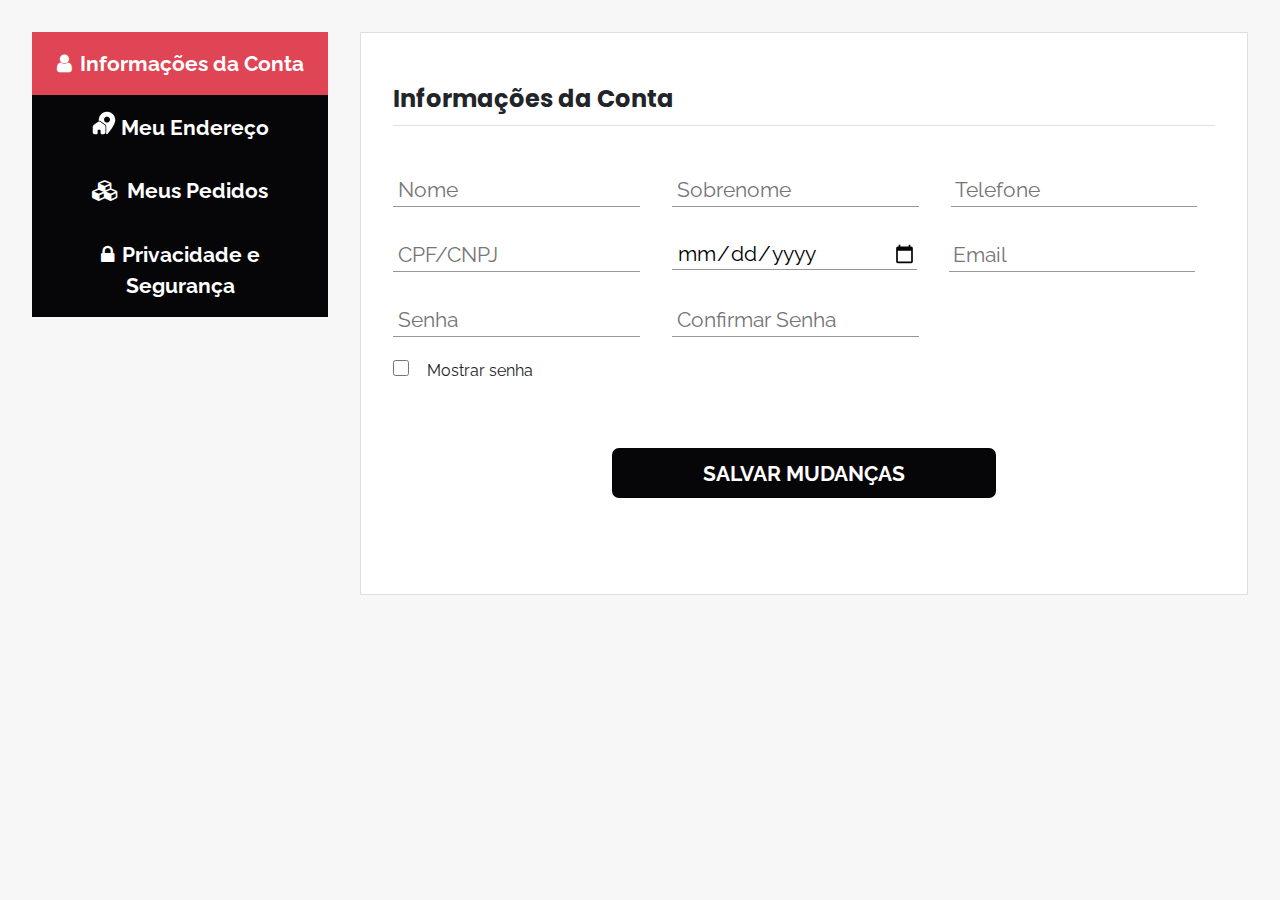
==== informacoes-da-conta.html @ ebabc666 "add menu and more pages" ====
<!DOCTYPE html>
<html lang="en">
<head>
    <!-- fonts -->
    <link rel="preconnect" href="https://fonts.googleapis.com">
    <link rel="preconnect" href="https://fonts.gstatic.com" crossorigin>
    <link href="https://fonts.googleapis.com/css2?family=Poppins:wght@400;700&display=swap" rel="stylesheet">
    <link href="https://fonts.googleapis.com/css2?family=Raleway:wght@400;700&display=swap" rel="stylesheet">

    <!-- Biblioteca de Icons -->
    <link rel="stylesheet" href="https://cdnjs.cloudflare.com/ajax/libs/font-awesome/4.7.0/css/font-awesome.min.css">
    

    <meta charset="UTF-8">
    <meta http-equiv="X-UA-Compatible" content="IE=edge">
    <meta name="viewport" content="width=device-width, initial-scale=1.0">
    <link rel="stylesheet" href="style.css">
    <title>Document</title>
</head>
<body>
    <header></header>

        <div class="container">
            <nav>
                <div class="icon-bar">
                    <a class="active" href="informacoes-da-conta.html"><i class="fa fa-user"></i>Informações da Conta</a>
                    <a href="meu-endereco.html"> <img src="imagens/home-address.png" alt="  "> Meu Endereço</a>
                    <a href="meus-pedidos.html"><i class="fa fa-cubes"></i>Meus Pedidos</a>
                    <a href="#"><i class="fa fa-lock"></i>Privacidade e Segurança</a>
                    <!-- font awesome icons para "meus pedidos":
                    	fas fa-map-marker-alt 
                    	far fa-map
                        fas fa-map-->
                        
                </div>
            </nav>
            <main>
                <h1>Informações da Conta</h1>
                <div class="form" >
                    <input id="nomeUsu"  type="text" placeholder="Nome" class="campo">
                    <input id="sobrenomeUsu"  type="text" placeholder="Sobrenome" class="campo">
                    <input id="telUsu"  type="tel" placeholder="Telefone" class="campo">
                    <input id="docUsu"  type="number" placeholder="CPF/CNPJ" class="campo">
                    <input id="dataUsu"  type="date" class="campo">
                    <input id="emailUsu"  type="email" placeholder="Email" class="campo">
                    <input id="senhaUsu"  type="password" placeholder="Senha" class="campo">
                    <input id="senhaConfUsu"  type="password" placeholder="Confirmar Senha" class="campo">
                </div>
                <div class="mostrarSenha">
                    <input id="checkbox" type="checkbox" class="checkbox" onclick="check()">
                    <p>Mostrar senha</p>
                </div>

                <button>SALVAR MUDANÇAS</button>

            </main>
        </div>
    
    <footer></footer>
    
    <!-- referencia: home-address png
    <div> Icons made by <a href="https://www.flaticon.com/authors/adriansyah" title="adriansyah"> adriansyah </a> from <a href="https://www.flaticon.com/" title="Flaticon">www.flaticon.com'</a></div>
     -->
    <script src="script.js"></script>
</body>
</html>
---- style.css ----
html, body, div, span, applet, object, iframe,
h1, h2, h3, h4, h5, h6, p, blockquote, pre,
a, abbr, acronym, address, big, cite, code,
del, dfn, em, img, ins, kbd, q, s, samp,
small, strike, strong, sub, sup, tt, var,
b, u, i, center,
dl, dt, dd, ol, ul, li,
fieldset, form, label, legend,
table, caption, tbody, tfoot, thead, tr, th, td,
article, aside, canvas, details, embed, 
figure, figcaption, footer, header, hgroup, 
menu, nav, output, ruby, section, summary,
time, mark, audio, video {
	margin: 0;
	padding: 0;
	border: 0;
	font-size: 100%;
	font: inherit;
	vertical-align: baseline;
    box-sizing: border-box;
}

:root {
    --red: #df4554;
    --black: #060508;
}


/* ------------- SCROLL BAR ------------- */
/* width */
::-webkit-scrollbar {
    width: 0.7rem;
  }
  
  /* Track */
  ::-webkit-scrollbar-track {
    background: #d5d5d5; 
  }
   
  /* Handle */
  ::-webkit-scrollbar-thumb {
    background: var(--black);
    border-radius: 1rem;
    
  }
  
  /* Handle on hover */
  ::-webkit-scrollbar-thumb:hover {

    background: var(--red);

  }


.container {
    display: grid;
    grid-gap: 2rem;
    grid-template-columns: 1fr 3fr;
    grid-template-areas: "n m";
    
    margin: 2rem;
    /* border: solid red 1rem; */
    
    
}

body {
    background-color: rgb(247, 247, 247);

    font-family: 'Raleway', sans-serif;
    color: #212529;
    font-size: 1.3rem;
    font-weight: 400;
    line-height: 1.5;
    text-align: left;

    max-width: 1300px;

}


main {
    background: white;
    padding: 2rem;
    grid-area: m;
    border: solid 0.1rem rgb(222, 222, 222);
    text-align: center;

}


h1 {
    font-family: "Poppins";
    font-weight: 700;
    font-size: 1.5rem;
    margin: 1rem 0 3rem;

    text-align: left;

    padding-bottom: 0.5rem;
    border-bottom: solid 0.1rem rgb(222, 222, 222);

}

.form {
    
    display: flex;
    flex-wrap: wrap;
    align-content: flex-start;
    gap: 2rem;
}

input, button {
    font-family: inherit;
    font-size: inherit;
    line-height: inherit;
    margin: 0;
}


.campo {
    margin: 0;

    /* margin-inline: 5%; */

    width: 15rem;
    height: 30px;

    padding-left: 0.3rem;
    

    border-bottom: 1px solid rgba(0, 0, 0, 0.409);
    border-top: none;
    border-right: none;
    border-left: none;
}

.mostrarSenha {
    /* width: 1rem;
    height: 1rem; */
    margin: 1rem 0 0;
    text-align: left;

} 


.mostrarSenha > * {
    display: inline-block;
    font-size: 1rem;
}

.mostrarSenha > input {
    width: 1rem;
    height: 1rem;

    margin:0 0.8rem 0 0;
}

button  {
    color: white;
    font-weight: 700;
    background-color: #060508;


    border: none;
    border-radius: 7px;
    height: 50px;
    width: 30vw;
    margin: 4rem;

    cursor: pointer;

}

button:hover {
    background: var(--red);
    transition: 0.2s;
}

/* NAV BAR ---------------------------------- */


nav {
    /* width: 90px; Set a specific width */
    background-color: var(--black); /* Dark-grey background */
    grid-area: n;
    height: fit-content;
  }

  
  .icon-bar a {
      display: block; /* Make the links appear below each other instead of side-by-side */
      text-align: center; /* Center-align text */
      padding: 16px; /* Add some padding */
      transition: all 0.3s ease; /* Add transition for hover effects */
      color: white; /* White text color */
      font-size: 1.3rem;
      font-weight: 700;
      text-decoration: none;
    }
    
    i {
      margin: 0 0.5rem 0 0;
      font-size: 4rem;
    }

  .icon-bar a:hover {
    background-color: var(--red); /* Add a hover color */
  }
  
  .active {
    background-color: var(--red); /* Add an active/current color */
  }

  /* CSS USADO APENAS NO "meus-pedidos.html" */


th {
    background-color: var(--red);
}

th:first-child {
    border-radius:  30px;
}
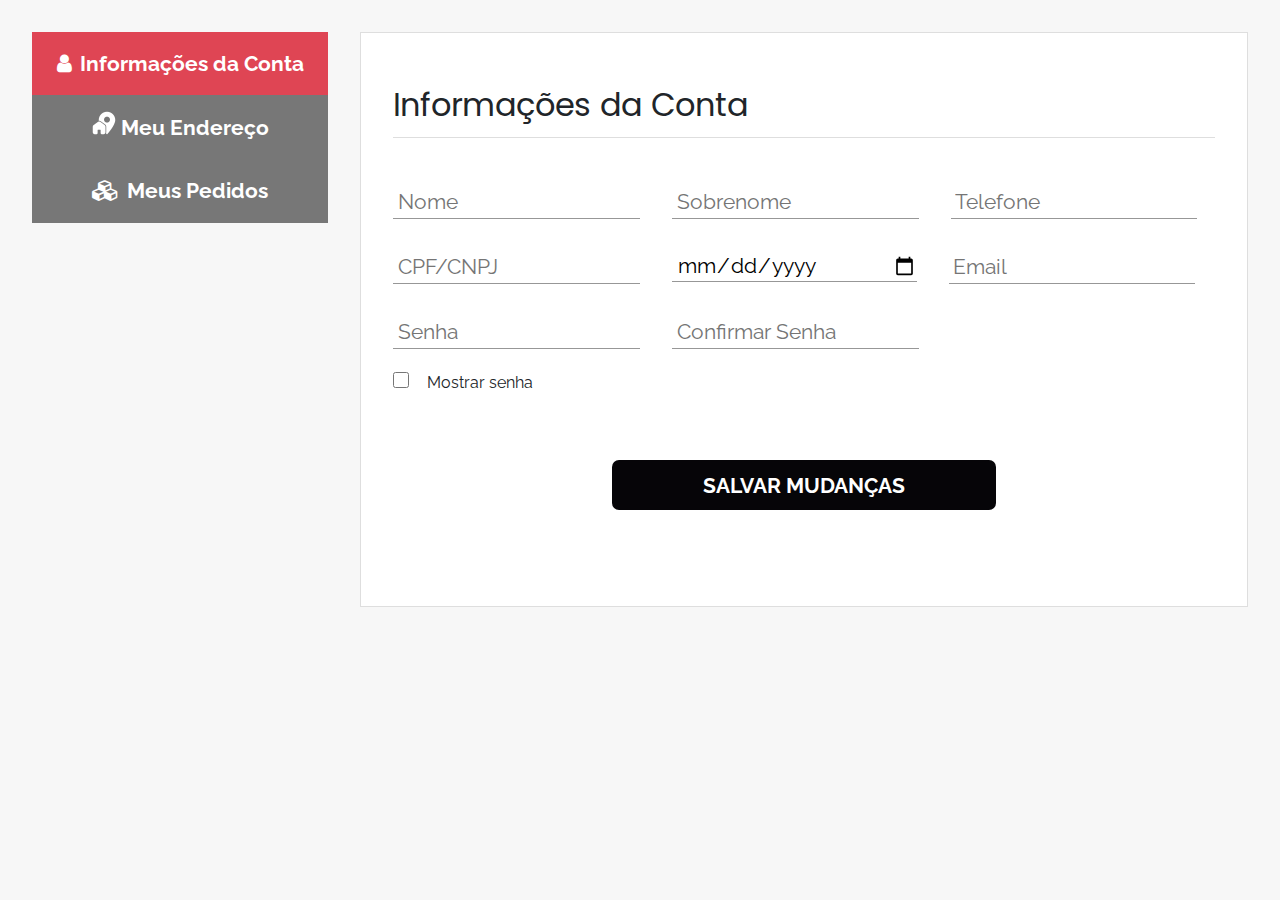
==== commit 8ec9d866: "add 'meus pedidos' screen with a table" ====
--- a/informacoes-da-conta.html
+++ b/informacoes-da-conta.html
@@ -26,7 +26,6 @@
                     <a class="active" href="informacoes-da-conta.html"><i class="fa fa-user"></i>Informações da Conta</a>
                     <a href="meu-endereco.html"> <img src="imagens/home-address.png" alt="  "> Meu Endereço</a>
                     <a href="meus-pedidos.html"><i class="fa fa-cubes"></i>Meus Pedidos</a>
-                    <a href="#"><i class="fa fa-lock"></i>Privacidade e Segurança</a>
                     <!-- font awesome icons para "meus pedidos":
                     	fas fa-map-marker-alt 
                     	far fa-map
--- a/style.css
+++ b/style.css
@@ -24,6 +24,12 @@
 :root {
     --red: #df4554;
     --black: #060508;
+    --grey: #777777;
+    --grey-hover: var(--red);
+    color: #df4554 ;
+    /* atras do background? */
+    color: #1b191f; 
+    color: #060508;
 }
 
 
@@ -92,8 +98,8 @@
 
 h1 {
     font-family: "Poppins";
-    font-weight: 700;
-    font-size: 1.5rem;
+    /* font-weight: 700; */
+    font-size: 2rem;
     margin: 1rem 0 3rem;
 
     text-align: left;
@@ -182,44 +188,79 @@
 
 
 nav {
-    /* width: 90px; Set a specific width */
-    background-color: var(--black); /* Dark-grey background */
-    grid-area: n;
-    height: fit-content;
-  }
-
-  
-  .icon-bar a {
-      display: block; /* Make the links appear below each other instead of side-by-side */
-      text-align: center; /* Center-align text */
-      padding: 16px; /* Add some padding */
-      transition: all 0.3s ease; /* Add transition for hover effects */
-      color: white; /* White text color */
-      font-size: 1.3rem;
-      font-weight: 700;
-      text-decoration: none;
-    }
-    
-    i {
-      margin: 0 0.5rem 0 0;
-      font-size: 4rem;
-    }
-
-  .icon-bar a:hover {
-    background-color: var(--red); /* Add a hover color */
-  }
-  
-  .active {
-    background-color: var(--red); /* Add an active/current color */
-  }
-
-  /* CSS USADO APENAS NO "meus-pedidos.html" */
+  /* width: 90px; Set a specific width */
+  background-color: var(--grey); /* Dark-grey background */
+  grid-area: n;
+  height: fit-content;
+}
+
+.icon-bar a {
+  display: block; /* Make the links appear below each other instead of side-by-side */
+  text-align: center; /* Center-align text */
+  padding: 16px; /* Add some padding */
+  transition: all 0.3s ease; /* Add transition for hover effects */
+  color: white; /* White text color */
+  font-size: 1.3rem;
+  font-weight: 700;
+  text-decoration: none;
+}
+    
+i {
+  margin: 0 0.5rem 0 0;
+  font-size: 4rem;
+}
+
+.icon-bar a:hover {
+  background-color: var(--grey-hover); /* Add a hover color */
+}
+  
+.active {
+  background-color: var(--grey-hover); /* Add an active/current color */
+}
+
+/* CSS USADO APENAS NO "meus-pedidos.html" */
+
+table {
+  width: 100%;
+  font-size: 1rem;
+}
 
 
 th {
-    background-color: var(--red);
+  background: var(--red);
+  width: 20%;
+  
+  color: white;
+  font-weight: 700;
+  
+  border: white solid 0.2rem;
+  border-collapse: collapse;
+  
+  padding: 0.4rem;
 }
 
 th:first-child {
-    border-radius:  30px;
-}+  border-radius: 10rem 0 0 10rem;
+  
+}
+
+th:last-child {
+  border-radius: 0 10rem 10rem 0;
+}
+
+td {
+  padding: 0.5rem;
+  font-family: 'Raleway', sans-serif;
+  border-spacing: 3rem 0  ;
+  align-items: center;
+}
+
+td > div {
+  background-color: var(--black);
+  width: 7rem;
+  padding: 0.3rem;
+  border-radius: 10rem;
+
+  color: white;
+  font-weight: 700;
+} 
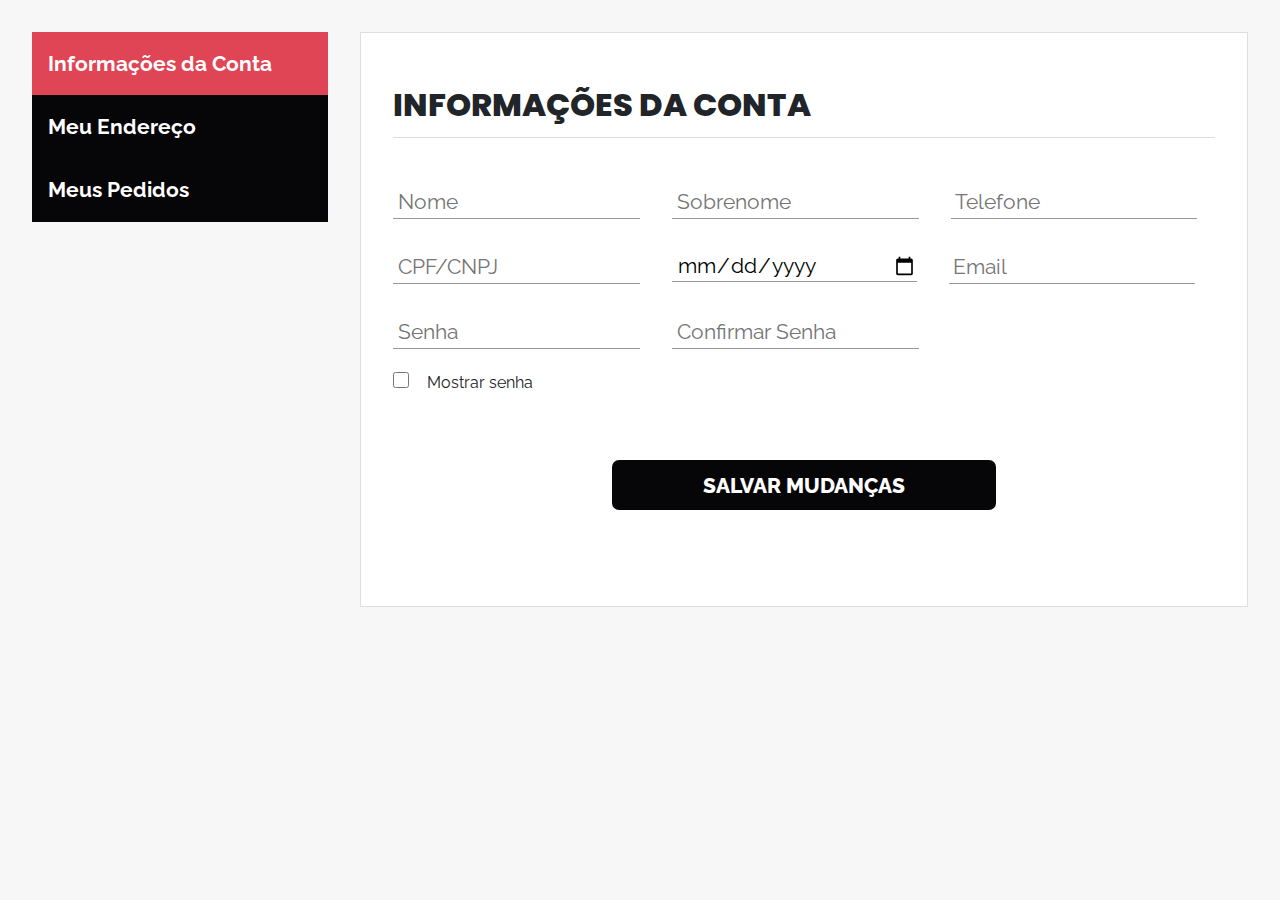
==== commit bbb736f6: "add page 'see order' and changed some style" ====
--- a/informacoes-da-conta.html
+++ b/informacoes-da-conta.html
@@ -4,7 +4,7 @@
     <!-- fonts -->
     <link rel="preconnect" href="https://fonts.googleapis.com">
     <link rel="preconnect" href="https://fonts.gstatic.com" crossorigin>
-    <link href="https://fonts.googleapis.com/css2?family=Poppins:wght@400;700&display=swap" rel="stylesheet">
+    <link href="https://fonts.googleapis.com/css2?family=Poppins:ital,wght@0,100;0,200;0,300;0,400;0,500;0,600;0,700;0,800;0,900;1,100;1,200;1,300;1,400;1,500;1,700;1,800;1,900&display=swap" rel="stylesheet">
     <link href="https://fonts.googleapis.com/css2?family=Raleway:wght@400;700&display=swap" rel="stylesheet">
 
     <!-- Biblioteca de Icons -->
@@ -23,9 +23,9 @@
         <div class="container">
             <nav>
                 <div class="icon-bar">
-                    <a class="active" href="informacoes-da-conta.html"><i class="fa fa-user"></i>Informações da Conta</a>
-                    <a href="meu-endereco.html"> <img src="imagens/home-address.png" alt="  "> Meu Endereço</a>
-                    <a href="meus-pedidos.html"><i class="fa fa-cubes"></i>Meus Pedidos</a>
+                    <a class="active" href="informacoes-da-conta.html"></i>Informações da Conta</a>
+                    <a href="meu-endereco.html"> Meu Endereço</a>
+                    <a href="meus-pedidos.html"></i>Meus Pedidos</a>
                     <!-- font awesome icons para "meus pedidos":
                     	fas fa-map-marker-alt 
                     	far fa-map
@@ -33,8 +33,8 @@
                         
                 </div>
             </nav>
-            <main>
-                <h1>Informações da Conta</h1>
+            <main class="mainUserPage">
+                <h1 class="tituloUserPage">INFORMAÇÕES DA CONTA</h1>
                 <div class="form" >
                     <input id="nomeUsu"  type="text" placeholder="Nome" class="campo">
                     <input id="sobrenomeUsu"  type="text" placeholder="Sobrenome" class="campo">
--- a/style.css
+++ b/style.css
@@ -60,52 +60,57 @@
 
 
 .container {
-    display: grid;
-    grid-gap: 2rem;
-    grid-template-columns: 1fr 3fr;
-    grid-template-areas: "n m";
-    
-    margin: 2rem;
-    /* border: solid red 1rem; */
+  display: grid;
+  grid-gap: 2rem;
+  grid-template-columns: 1fr 3fr;
+  grid-template-areas: "n m";
+  
+  margin: 2rem;
+  /* border: solid red 1rem; */
     
     
 }
 
 body {
-    background-color: rgb(247, 247, 247);
-
-    font-family: 'Raleway', sans-serif;
-    color: #212529;
-    font-size: 1.3rem;
-    font-weight: 400;
-    line-height: 1.5;
-    text-align: left;
-
-    max-width: 1300px;
-
-}
-
-
-main {
-    background: white;
-    padding: 2rem;
-    grid-area: m;
-    border: solid 0.1rem rgb(222, 222, 222);
-    text-align: center;
+  background-color: rgb(247, 247, 247);
+
+  font-family: 'Raleway', sans-serif;
+  color: #212529;
+  font-size: 1.3rem;
+  font-weight: 400;
+  line-height: 1.5;
+  text-align: left;
+
+  /* max-width: ; */
+
+}
+
+
+.mainUserPage {
+  background: white;
+  padding: 2rem;
+  grid-area: m;
+  border: solid 0.1rem rgb(222, 222, 222);
+  text-align: center;
 
 }
 
 
 h1 {
-    font-family: "Poppins";
-    /* font-weight: 700; */
-    font-size: 2rem;
-    margin: 1rem 0 3rem;
-
-    text-align: left;
-
-    padding-bottom: 0.5rem;
-    border-bottom: solid 0.1rem rgb(222, 222, 222);
+  font-family: "Poppins";
+  font-weight: 800;
+  /* font-weight: 900; */
+  font-size: 2rem;
+  
+}
+.tituloUserPage {
+
+  margin: 1rem 0 3rem;
+
+  text-align: left;
+
+  padding-bottom: 0.5rem;
+  border-bottom: solid 0.1rem rgb(222, 222, 222);
 
 }
 
@@ -165,7 +170,7 @@
 
 button  {
     color: white;
-    font-weight: 700;
+    font-weight: 800;
     background-color: #060508;
 
 
@@ -188,15 +193,14 @@
 
 
 nav {
-  /* width: 90px; Set a specific width */
-  background-color: var(--grey); /* Dark-grey background */
+  background-color: var(--black); 
   grid-area: n;
   height: fit-content;
 }
 
 .icon-bar a {
   display: block; /* Make the links appear below each other instead of side-by-side */
-  text-align: center; /* Center-align text */
+  text-align: left; 
   padding: 16px; /* Add some padding */
   transition: all 0.3s ease; /* Add transition for hover effects */
   color: white; /* White text color */
@@ -205,11 +209,6 @@
   text-decoration: none;
 }
     
-i {
-  margin: 0 0.5rem 0 0;
-  font-size: 4rem;
-}
-
 .icon-bar a:hover {
   background-color: var(--grey-hover); /* Add a hover color */
 }
@@ -225,10 +224,9 @@
   font-size: 1rem;
 }
 
-
 th {
   background: var(--red);
-  width: 20%;
+  /* width: 20%; */
   
   color: white;
   font-weight: 700;
@@ -255,7 +253,11 @@
   align-items: center;
 }
 
-td > div {
+a {
+  text-decoration: none;
+}
+
+td > a {
   background-color: var(--black);
   width: 7rem;
   padding: 0.3rem;
@@ -263,4 +265,28 @@
 
   color: white;
   font-weight: 700;
+  border-radius: 7px;
+  text-decoration: none;
 } 
+
+/* DETALHES PEDIDOS */
+/* #wrapperTitulo {
+  display: grid;
+  grid-template-columns: 10vh 5fr 1fr;
+  grid-template-areas: "h h";
+  margin: 1rem;
+
+  border: none;
+} */
+
+#wrapperTitulo {
+  display: flex;
+  justify-content: space-between;
+  margin-bottom: 3rem;
+}
+
+.mainPedido {
+  margin: 3rem;
+}
+
+
